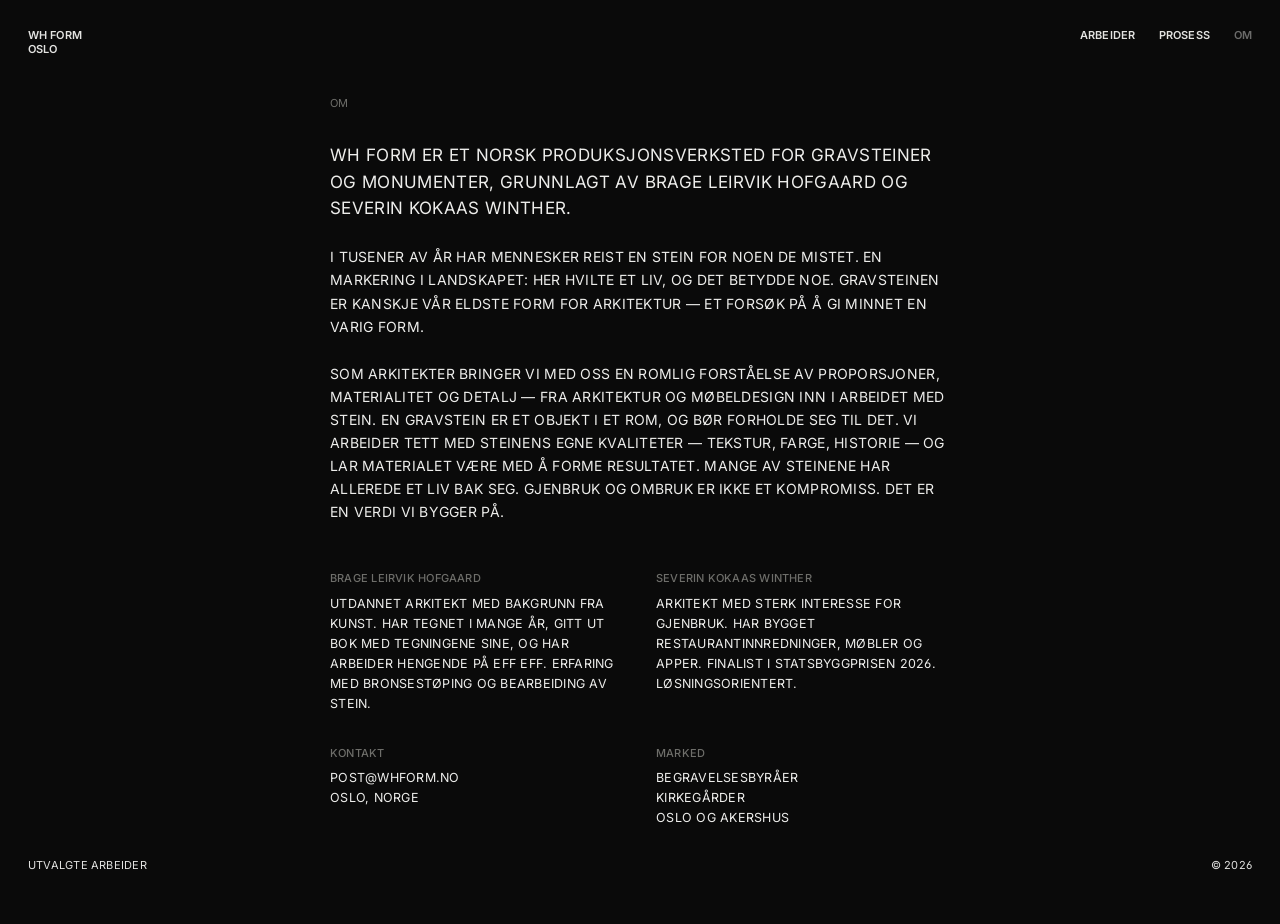
==== om.html @ 5b7bde3b "Update om.html" ====
<!DOCTYPE html>
<html lang="no">
<head>
<meta charset="utf-8">
<meta name="viewport" content="width=device-width, initial-scale=1, viewport-fit=cover">
<title>WH FORM — OM</title>
<meta name="description" content="Om WH FORM — norsk produksjonsverksted for gravsteiner og monumenter.">
<link rel="preconnect" href="https://fonts.googleapis.com">
<link rel="preconnect" href="https://fonts.gstatic.com" crossorigin>
<link href="https://fonts.googleapis.com/css2?family=Inter:wght@400;500;600&display=swap" rel="stylesheet">
<link rel="stylesheet" href="style.css?v=4">
</head>
<body>

  <!-- MASTHEAD -->
  <header class="masthead">
    <div class="m-brand">
      <span>WH FORM</span>
      <span>OSLO</span>
    </div>
    <nav class="nav">
      <a href="index.html">Arbeider</a>
      <a href="prosess.html">Prosess</a>
      <a href="om.html" class="current">Om</a>
    </nav>
  </header>

  <!-- OM -->
  <section class="about">
    <div class="about-inner">
      <div class="label">Om</div>
      <p class="lead">WH FORM er et norsk produksjonsverksted for gravsteiner og monumenter, grunnlagt av Brage Leirvik Hofgaard og Severin Kokaas Winther.</p>
      <p>I tusener av år har mennesker reist en stein for noen de mistet. En markering i landskapet: her hvilte et liv, og det betydde noe. Gravsteinen er kanskje vår eldste form for arkitektur — et forsøk på å gi minnet en varig form.</p>
      <p>Som arkitekter bringer vi med oss en romlig forståelse av proporsjoner, materialitet og detalj — fra arkitektur og møbeldesign inn i arbeidet med stein. En gravstein er et objekt i et rom, og bør forholde seg til det. Vi arbeider tett med steinens egne kvaliteter — tekstur, farge, historie — og lar materialet være med å forme resultatet. Mange av steinene har allerede et liv bak seg. Gjenbruk og ombruk er ikke et kompromiss. Det er en verdi vi bygger på.</p>
      <div class="founders">
        <div>
          <h3>Brage Leirvik Hofgaard</h3>
          <p>Utdannet arkitekt med bakgrunn fra kunst. Har tegnet i mange år, gitt ut bok med tegningene sine, og har arbeider hengende på Eff Eff. Erfaring med bronsestøping og bearbeiding av stein.</p>
        </div>
        <div>
          <h3>Severin Kokaas Winther</h3>
          <p>Arkitekt med sterk interesse for gjenbruk. Har bygget restaurantinnredninger, møbler og apper. Finalist i Statsbyggprisen 2026. Løsningsorientert.</p>
        </div>
      </div>
      <div class="founders" style="margin-top:var(--s6);">
        <div>
          <h3>Kontakt</h3>
          <p>POST@WHFORM.NO<br>OSLO, NORGE</p>
        </div>
        <div>
          <h3>Marked</h3>
          <p>BEGRAVELSESBYRÅER<br>KIRKEGÅRDER<br>OSLO OG AKERSHUS</p>
        </div>
      </div>
    </div>
  </section>

  <!-- FOOTER BAR -->
  <div class="footbar">
    <span class="cap">Utvalgte arbeider</span>
    <span class="cap">© 2026</span>
  </div>

</body>
</html>
---- style.css ----
:root{
  --bg:#0A0A0A;
  --text:#EDEDEB;
  --muted:#6E6E6A;

  --edge:clamp(16px,2.2vw,28px);
  --img-w:clamp(300px,38vw,560px);
  --gap:6px;

  --s4:16px; --s5:24px; --s6:32px; --s7:48px; --s8:64px; --s9:96px;
}

*{box-sizing:border-box;}
html{-webkit-text-size-adjust:100%;scroll-behavior:smooth;}
body{
  margin:0;
  background:var(--bg);
  color:var(--text);
  font-family:"Inter","Helvetica Neue",Helvetica,Arial,sans-serif;
  font-size:11px;
  line-height:1.3;
  font-weight:400;
  letter-spacing:0.02em;
  text-transform:uppercase;            /* ALT I CAPS */
  font-feature-settings:"cv05" 1,"ss01" 1;
  -webkit-font-smoothing:antialiased;
}
a{color:inherit;text-decoration:none;}
img{display:block;width:100%;height:auto;}
video{display:block;width:100%;height:auto;}
ul{list-style:none;margin:0;padding:0;}

.cap{letter-spacing:0.02em;}

/* ---------------- MASTHEAD (fixed) ---------------- */
.masthead{
  position:fixed;top:0;left:0;right:0;z-index:30;
  display:flex;justify-content:space-between;align-items:flex-start;
  padding:var(--edge);
  pointer-events:none;
  mix-blend-mode:difference;
}
.masthead a,.masthead .nav{pointer-events:auto;}
.m-brand{font-weight:600;letter-spacing:0.01em;line-height:1.3;}
.m-brand span{display:block;}
.nav{display:flex;gap:var(--s5);font-weight:600;letter-spacing:0.01em;}
.nav a{transition:opacity .2s;}
.nav a:hover{opacity:.5;}
.nav a.current{opacity:.45;}

/* ---------------- STREAM (ARBEIDER) ---------------- */
/* Sammenhengende kolonne. Bildene bøyes bakover mot kantene (styrt av scroll i JS). */
html.arbeider,html.arbeider body{background:#000;}
html.arbeider{scroll-snap-type:y proximity;}
body{overflow-x:hidden;}
.stream{
  --h:74vh;
  display:flex;flex-direction:column;align-items:center;gap:var(--gap);
  padding:calc(50vh - var(--h)/2) 0;
}
@supports (height:1svh){.stream{--h:74svh;padding:calc(50svh - var(--h)/2) 0;}}
.project{
  width:100%;height:var(--h);
  display:flex;align-items:center;justify-content:center;
  scroll-snap-align:center;
  will-change:transform,opacity;
}
.project img{
  width:auto;height:100%;
  max-width:calc(100vw - 2*var(--edge));object-fit:contain;
}

.ann-fixed{
  position:fixed;left:0;right:0;top:50%;transform:translateY(-50%);
  z-index:25;pointer-events:none;
  mix-blend-mode:difference;color:#fff;
  transition:opacity .22s ease;
}
.ann-fixed.swap{opacity:0;}
.af{position:absolute;top:0;display:flex;white-space:nowrap;}
.af-left{left:var(--edge);}
.af-left .af-index{width:140px;}
.af-right{right:var(--edge);gap:var(--s7);}

/* ---------------- PROSESS ---------------- */
/* Landskapsmedie dratt helt ut til høyre kant. Tekst forankret til venstre. */
.process{padding-bottom:var(--s9);}
.proc-item{
  position:relative;
  display:grid;
  grid-template-columns:1fr;         /* media styres med egne marginer */
  min-height:70vh;
  padding:var(--s9) 0;
}
.proc-media{
  width:clamp(60%,72vw,78%);
  margin-left:auto;                  /* skyver helt ut til høyre kant */
  margin-right:0;
}
.proc-media video,
.proc-media .ph{width:100%;height:auto;display:block;}
/* landskaps-placeholder 16:9 */
.proc-media .ph{
  aspect-ratio:16/9;
  background:#141414;
  display:flex;align-items:center;justify-content:center;
  color:var(--muted);letter-spacing:0.06em;font-size:11px;
}
.proc-text{
  position:absolute;top:50%;transform:translateY(-50%);
  left:var(--edge);
  width:calc(28vw - var(--edge));
  max-width:260px;
}
.proc-text .t-index{color:var(--muted);margin-bottom:8px;}
.proc-text .t-title{font-size:15px;letter-spacing:0.02em;margin-bottom:var(--s5);}
.proc-text .t-ref .cap{display:block;}
.proc-text .t-ref .lbl{color:var(--muted);margin-bottom:3px;}

/* ---------------- OM ---------------- */
.about{min-height:100vh;display:flex;align-items:center;padding:var(--s9) var(--edge);}
.about-inner{max-width:620px;margin:0 auto;}
.about .label{color:var(--muted);letter-spacing:0.02em;margin-bottom:var(--s6);}
.about-inner p{margin:0 0 var(--s5);font-size:14px;line-height:1.65;letter-spacing:0.02em;}
.about-inner p.lead{font-size:17px;line-height:1.55;}
.founders{margin-top:var(--s7);display:grid;grid-template-columns:1fr 1fr;gap:var(--s6);}
.founders h3{margin:0 0 8px;font-size:11px;font-weight:500;letter-spacing:0.02em;color:var(--muted);}
.founders p{font-size:12.5px;line-height:1.6;margin:0;letter-spacing:0.02em;}

/* ---------------- FOOTER (fixed) ---------------- */
.footbar{
  position:fixed;bottom:0;left:0;right:0;z-index:30;
  display:flex;justify-content:space-between;
  padding:var(--edge);
  pointer-events:none;
  mix-blend-mode:difference;
}

/* ---------------- TABLET ---------------- */
@media (max-width:1023px){
  :root{--img-w:clamp(320px,56vw,520px);}
  .af-left .af-index{width:70px;}
  .proc-media{width:82%;}
  .proc-text{width:30vw;}
}

/* ---------------- MOBILE ---------------- */
@media (max-width:767px){
  :root{--img-w:calc(100vw - 2*var(--edge));--gap:var(--s7);}
  .ann-fixed{top:auto;bottom:var(--s5);transform:none;}
  .af-left .af-index{width:auto;margin-right:var(--s5);}
  .af-right{gap:var(--s4);}

  /* prosess stabler: tekst over, fullbredde landskapsmedie under */
  .process{padding-top:var(--s9);}
  .proc-item{min-height:0;padding:var(--s7) 0;}
  .proc-media{width:100%;}
  .proc-text{position:static;transform:none;width:auto;max-width:none;padding:0 var(--edge);margin-bottom:var(--s4);}

  .masthead{padding:var(--s4) var(--edge);}
  .nav{gap:var(--s4);}
  .footbar{display:none;}

  .about{padding:var(--s9) var(--edge);}
  .founders{grid-template-columns:1fr;gap:var(--s6);}
  .about-inner p.lead{font-size:15px;}
}
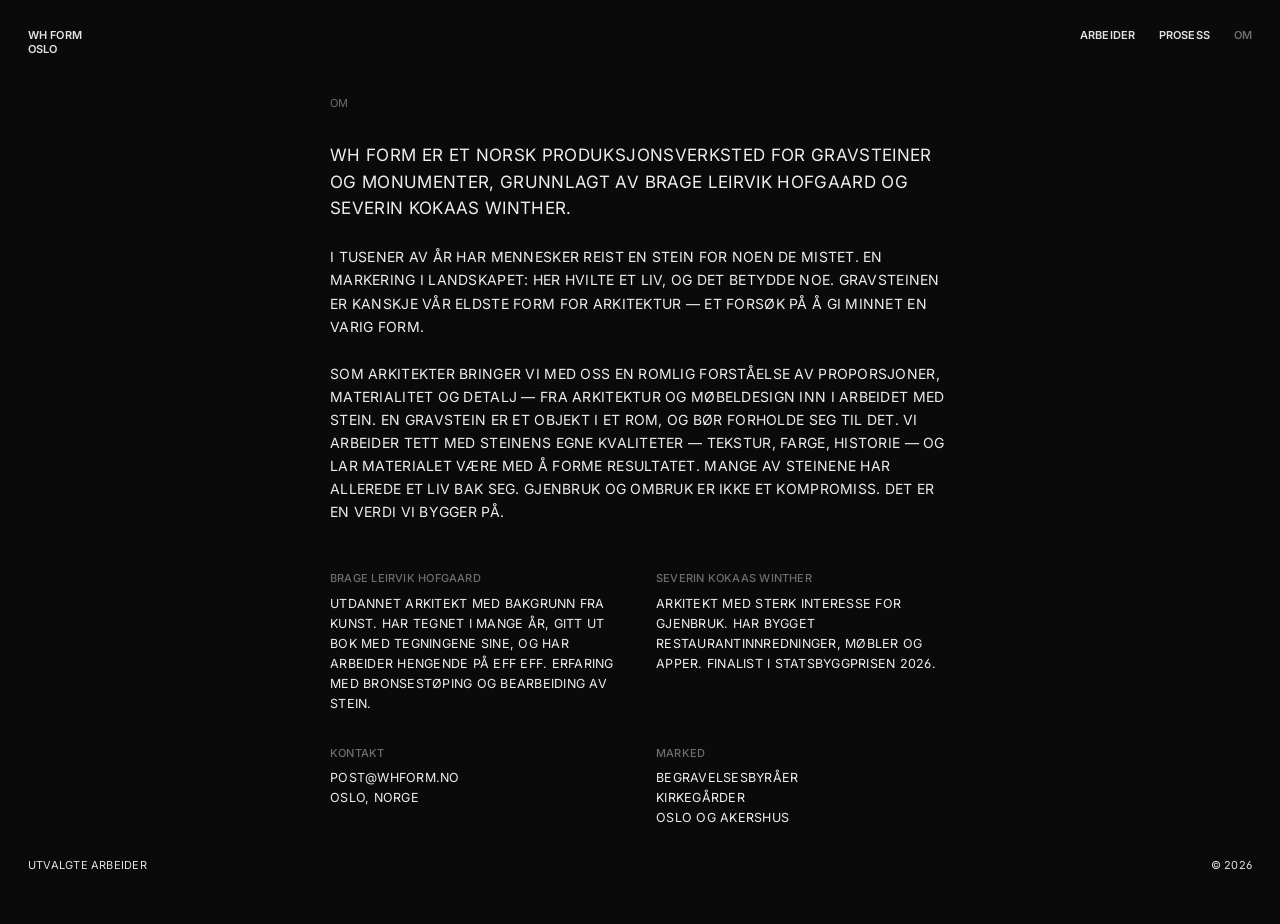
==== commit 027228a6: "Update om.html" ====
--- a/om.html
+++ b/om.html
@@ -8,7 +8,7 @@
 <link rel="preconnect" href="https://fonts.googleapis.com">
 <link rel="preconnect" href="https://fonts.gstatic.com" crossorigin>
 <link href="https://fonts.googleapis.com/css2?family=Inter:wght@400;500;600&display=swap" rel="stylesheet">
-<link rel="stylesheet" href="style.css?v=4">
+<link rel="stylesheet" href="style.css?v=5">
 </head>
 <body>
 
@@ -39,7 +39,7 @@
         </div>
         <div>
           <h3>Severin Kokaas Winther</h3>
-          <p>Arkitekt med sterk interesse for gjenbruk. Har bygget restaurantinnredninger, møbler og apper. Finalist i Statsbyggprisen 2026. Løsningsorientert.</p>
+          <p>Arkitekt med sterk interesse for gjenbruk. Har bygget restaurantinnredninger, møbler og apper. Finalist i Statsbyggprisen 2026.</p>
         </div>
       </div>
       <div class="founders" style="margin-top:var(--s6);">
--- a/style.css
+++ b/style.css
@@ -11,7 +11,7 @@
 }
 
 *{box-sizing:border-box;}
-html{-webkit-text-size-adjust:100%;scroll-behavior:smooth;}
+html{-webkit-text-size-adjust:100%;}
 body{
   margin:0;
   background:var(--bg);
@@ -51,7 +51,6 @@
 /* ---------------- STREAM (ARBEIDER) ---------------- */
 /* Sammenhengende kolonne. Bildene bøyes bakover mot kantene (styrt av scroll i JS). */
 html.arbeider,html.arbeider body{background:#000;}
-html.arbeider{scroll-snap-type:y proximity;}
 body{overflow-x:hidden;}
 .stream{
   --h:74vh;
@@ -62,7 +61,6 @@
 .project{
   width:100%;height:var(--h);
   display:flex;align-items:center;justify-content:center;
-  scroll-snap-align:center;
   will-change:transform,opacity;
 }
 .project img{
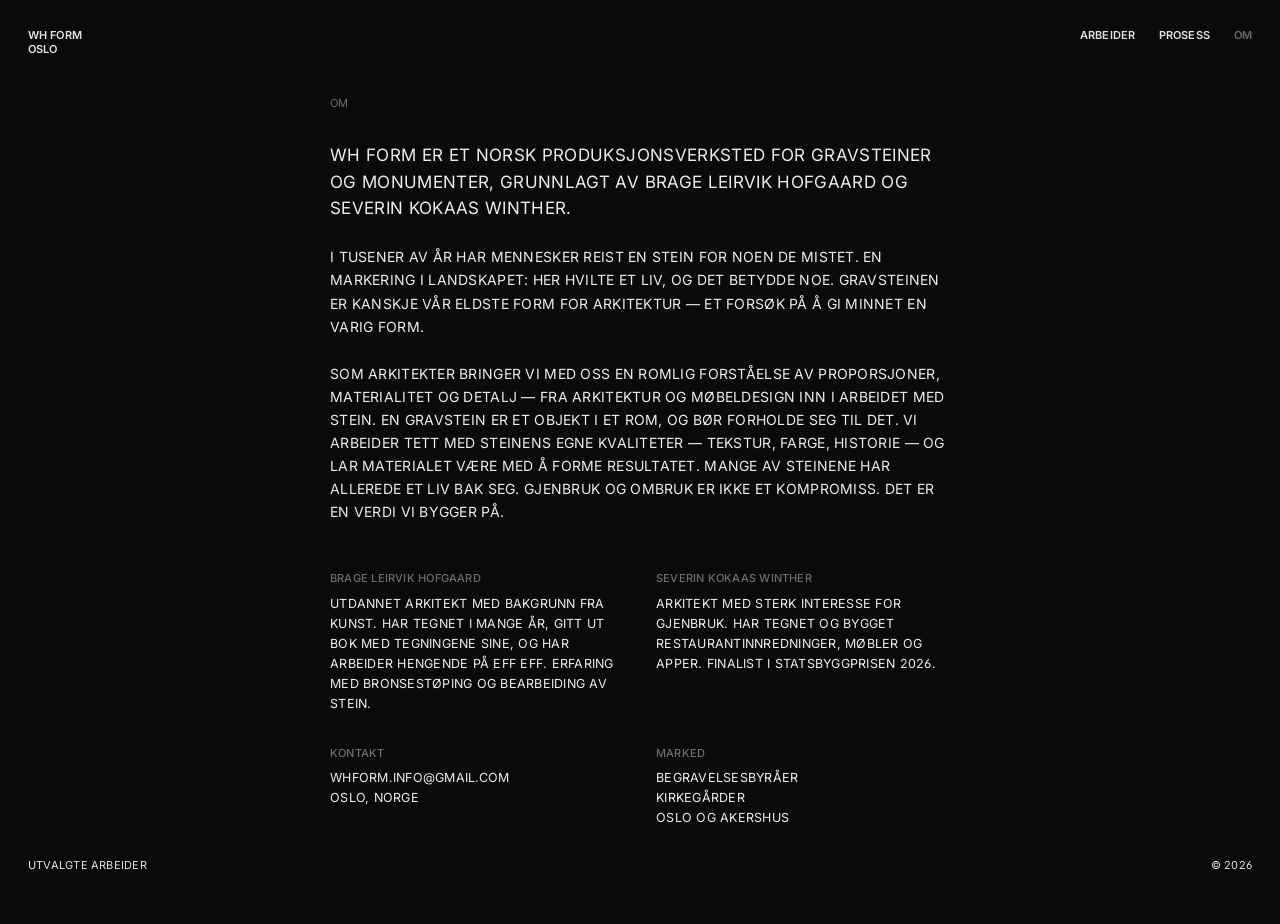
==== commit 4c238fc6: "Update om.html" ====
--- a/om.html
+++ b/om.html
@@ -39,13 +39,13 @@
         </div>
         <div>
           <h3>Severin Kokaas Winther</h3>
-          <p>Arkitekt med sterk interesse for gjenbruk. Har bygget restaurantinnredninger, møbler og apper. Finalist i Statsbyggprisen 2026.</p>
+          <p>Arkitekt med sterk interesse for gjenbruk. Har tegnet og bygget restaurantinnredninger, møbler og apper. Finalist i Statsbyggprisen 2026.</p>
         </div>
       </div>
       <div class="founders" style="margin-top:var(--s6);">
         <div>
           <h3>Kontakt</h3>
-          <p>POST@WHFORM.NO<br>OSLO, NORGE</p>
+          <p>WHFORM.INFO@GMAIL.COM<br>OSLO, NORGE</p>
         </div>
         <div>
           <h3>Marked</h3>
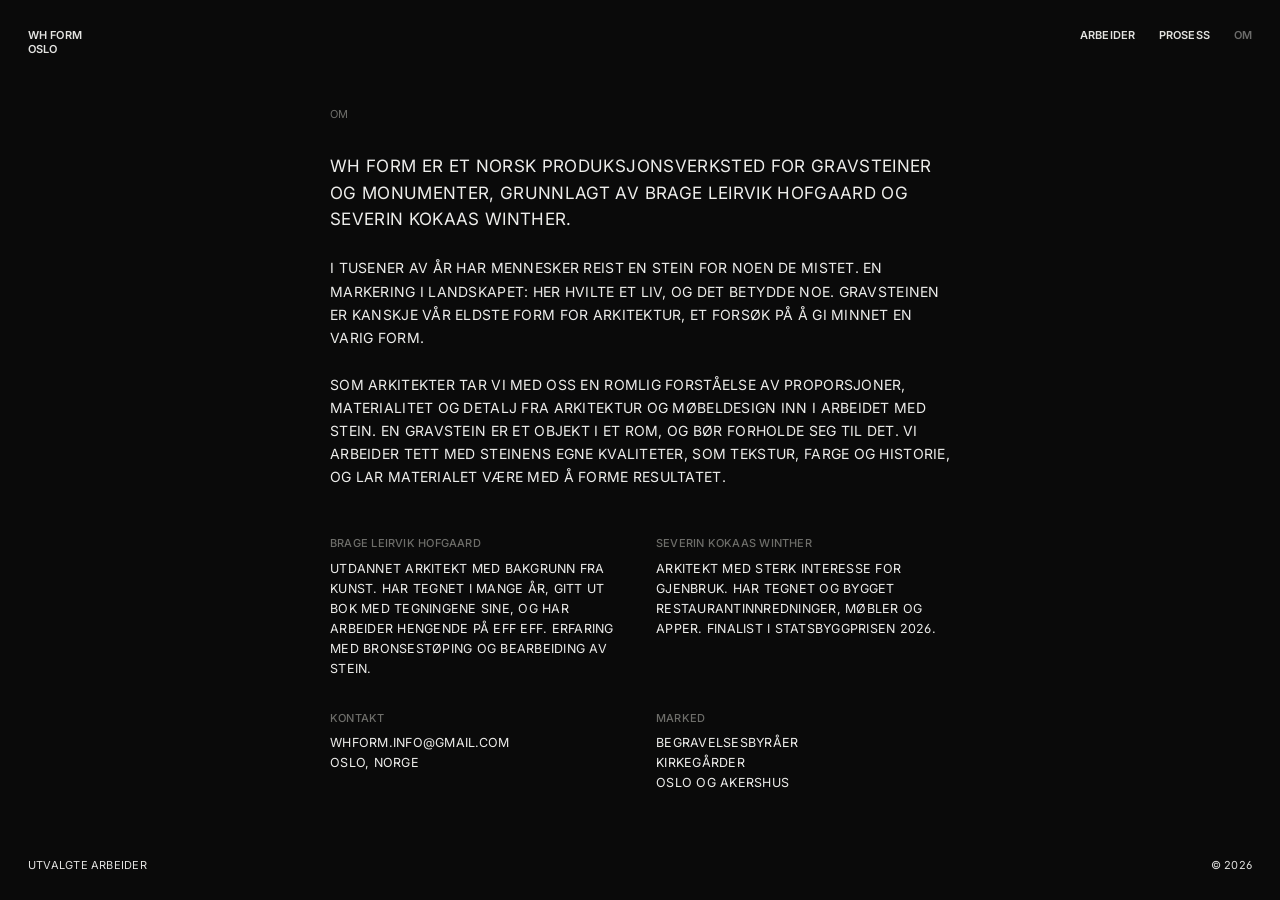
==== commit 30752225: "Tekst: fjern gjenbruk fra OM, fjern tankestreker, nye steinnavn Masikvartsitt, Azul Ciel og Hermelin" ====
--- a/om.html
+++ b/om.html
@@ -1,16 +1,100 @@
 <!DOCTYPE html>
-<html lang="no">
+<html lang="nb">
 <head>
 <meta charset="utf-8">
 <meta name="viewport" content="width=device-width, initial-scale=1, viewport-fit=cover">
-<title>WH FORM — OM</title>
-<meta name="description" content="Om WH FORM — norsk produksjonsverksted for gravsteiner og monumenter.">
+<title>Om WH FORM. Produksjonsverksted for gravsteiner, Oslo</title>
+<meta name="description" content="WH FORM er grunnlagt av arkitektene Brage Leirvik Hofgaard og Severin Kokaas Winther. Vi produserer gravsteiner og monumenter for begravelsesbyråer og kirkegårder i Oslo og Akershus.">
+<link rel="canonical" href="https://wh-form.com/om.html">
+<meta property="og:type" content="website">
+<meta property="og:site_name" content="WH FORM">
+<meta property="og:locale" content="nb_NO">
+<meta property="og:title" content="Om WH FORM. Produksjonsverksted for gravsteiner, Oslo">
+<meta property="og:description" content="WH FORM er grunnlagt av arkitektene Brage Leirvik Hofgaard og Severin Kokaas Winther. Vi produserer gravsteiner og monumenter for begravelsesbyråer og kirkegårder i Oslo og Akershus.">
+<meta property="og:url" content="https://wh-form.com/om.html">
+<meta property="og:image" content="https://wh-form.com/og.jpg">
+<meta property="og:image:width" content="1200">
+<meta property="og:image:height" content="630">
+<meta name="twitter:card" content="summary_large_image">
+<meta name="theme-color" content="#000000">
+<script type="application/ld+json">
+{
+ "@context": "https://schema.org",
+ "@graph": [
+  {
+   "@type": "Organization",
+   "@id": "https://wh-form.com/#org",
+   "name": "WH FORM",
+   "url": "https://wh-form.com/",
+   "email": "whform.info@gmail.com",
+   "description": "Norsk produksjonsverksted for gravsteiner og monumenter i naturstein.",
+   "foundingDate": "2026",
+   "founder": [
+    {
+     "@type": "Person",
+     "name": "Brage Leirvik Hofgaard",
+     "jobTitle": "Medgrunnlegger"
+    },
+    {
+     "@type": "Person",
+     "name": "Severin Kokaas Winther",
+     "jobTitle": "Medgrunnlegger"
+    }
+   ],
+   "areaServed": [
+    {
+     "@type": "City",
+     "name": "Oslo"
+    },
+    {
+     "@type": "AdministrativeArea",
+     "name": "Akershus"
+    }
+   ],
+   "knowsAbout": [
+    "Gravsteiner",
+    "Gravminner",
+    "Monumenter",
+    "Naturstein",
+    "Granitt",
+    "Kvartsitt"
+   ],
+   "address": {
+    "@type": "PostalAddress",
+    "addressLocality": "Oslo",
+    "addressCountry": "NO"
+   }
+  },
+  {
+   "@type": "WebSite",
+   "@id": "https://wh-form.com/#site",
+   "url": "https://wh-form.com/",
+   "name": "WH FORM",
+   "inLanguage": "nb",
+   "publisher": {
+    "@id": "https://wh-form.com/#org"
+   }
+  },
+  {
+   "@type": "AboutPage",
+   "url": "https://wh-form.com/om.html",
+   "name": "Om WH FORM",
+   "inLanguage": "nb",
+   "about": {
+    "@id": "https://wh-form.com/#org"
+   }
+  }
+ ]
+}
+</script>
 <link rel="preconnect" href="https://fonts.googleapis.com">
 <link rel="preconnect" href="https://fonts.gstatic.com" crossorigin>
 <link href="https://fonts.googleapis.com/css2?family=Inter:wght@400;500;600&display=swap" rel="stylesheet">
-<link rel="stylesheet" href="style.css?v=5">
+<link rel="stylesheet" href="style.css?v=7">
 </head>
 <body>
+
+  <h1 style="position:absolute;width:1px;height:1px;margin:-1px;padding:0;overflow:hidden;clip:rect(0 0 0 0);clip-path:inset(50%);white-space:nowrap;border:0;">Om WH FORM</h1>
 
   <!-- MASTHEAD -->
   <header class="masthead">
@@ -30,8 +114,8 @@
     <div class="about-inner">
       <div class="label">Om</div>
       <p class="lead">WH FORM er et norsk produksjonsverksted for gravsteiner og monumenter, grunnlagt av Brage Leirvik Hofgaard og Severin Kokaas Winther.</p>
-      <p>I tusener av år har mennesker reist en stein for noen de mistet. En markering i landskapet: her hvilte et liv, og det betydde noe. Gravsteinen er kanskje vår eldste form for arkitektur — et forsøk på å gi minnet en varig form.</p>
-      <p>Som arkitekter bringer vi med oss en romlig forståelse av proporsjoner, materialitet og detalj — fra arkitektur og møbeldesign inn i arbeidet med stein. En gravstein er et objekt i et rom, og bør forholde seg til det. Vi arbeider tett med steinens egne kvaliteter — tekstur, farge, historie — og lar materialet være med å forme resultatet. Mange av steinene har allerede et liv bak seg. Gjenbruk og ombruk er ikke et kompromiss. Det er en verdi vi bygger på.</p>
+      <p>I tusener av år har mennesker reist en stein for noen de mistet. En markering i landskapet: her hvilte et liv, og det betydde noe. Gravsteinen er kanskje vår eldste form for arkitektur, et forsøk på å gi minnet en varig form.</p>
+      <p>Som arkitekter tar vi med oss en romlig forståelse av proporsjoner, materialitet og detalj fra arkitektur og møbeldesign inn i arbeidet med stein. En gravstein er et objekt i et rom, og bør forholde seg til det. Vi arbeider tett med steinens egne kvaliteter, som tekstur, farge og historie, og lar materialet være med å forme resultatet.</p>
       <div class="founders">
         <div>
           <h3>Brage Leirvik Hofgaard</h3>
--- a/style.css
+++ b/style.css
@@ -54,7 +54,7 @@
 body{overflow-x:hidden;}
 .stream{
   --h:74vh;
-  display:flex;flex-direction:column;align-items:center;gap:var(--gap);
+  display:flex;flex-direction:column;align-items:center;gap:2vh;
   padding:calc(50vh - var(--h)/2) 0;
 }
 @supports (height:1svh){.stream{--h:74svh;padding:calc(50svh - var(--h)/2) 0;}}
@@ -97,6 +97,7 @@
 }
 .proc-media video,
 .proc-media .ph{width:100%;height:auto;display:block;}
+.proc-media video{aspect-ratio:16/9;object-fit:cover;background:#141414;}
 /* landskaps-placeholder 16:9 */
 .proc-media .ph{
   aspect-ratio:16/9;
@@ -104,16 +105,6 @@
   display:flex;align-items:center;justify-content:center;
   color:var(--muted);letter-spacing:0.06em;font-size:11px;
 }
-.proc-text{
-  position:absolute;top:50%;transform:translateY(-50%);
-  left:var(--edge);
-  width:calc(28vw - var(--edge));
-  max-width:260px;
-}
-.proc-text .t-index{color:var(--muted);margin-bottom:8px;}
-.proc-text .t-title{font-size:15px;letter-spacing:0.02em;margin-bottom:var(--s5);}
-.proc-text .t-ref .cap{display:block;}
-.proc-text .t-ref .lbl{color:var(--muted);margin-bottom:3px;}
 
 /* ---------------- OM ---------------- */
 .about{min-height:100vh;display:flex;align-items:center;padding:var(--s9) var(--edge);}
@@ -139,7 +130,6 @@
   :root{--img-w:clamp(320px,56vw,520px);}
   .af-left .af-index{width:70px;}
   .proc-media{width:82%;}
-  .proc-text{width:30vw;}
 }
 
 /* ---------------- MOBILE ---------------- */
@@ -153,7 +143,6 @@
   .process{padding-top:var(--s9);}
   .proc-item{min-height:0;padding:var(--s7) 0;}
   .proc-media{width:100%;}
-  .proc-text{position:static;transform:none;width:auto;max-width:none;padding:0 var(--edge);margin-bottom:var(--s4);}
 
   .masthead{padding:var(--s4) var(--edge);}
   .nav{gap:var(--s4);}
